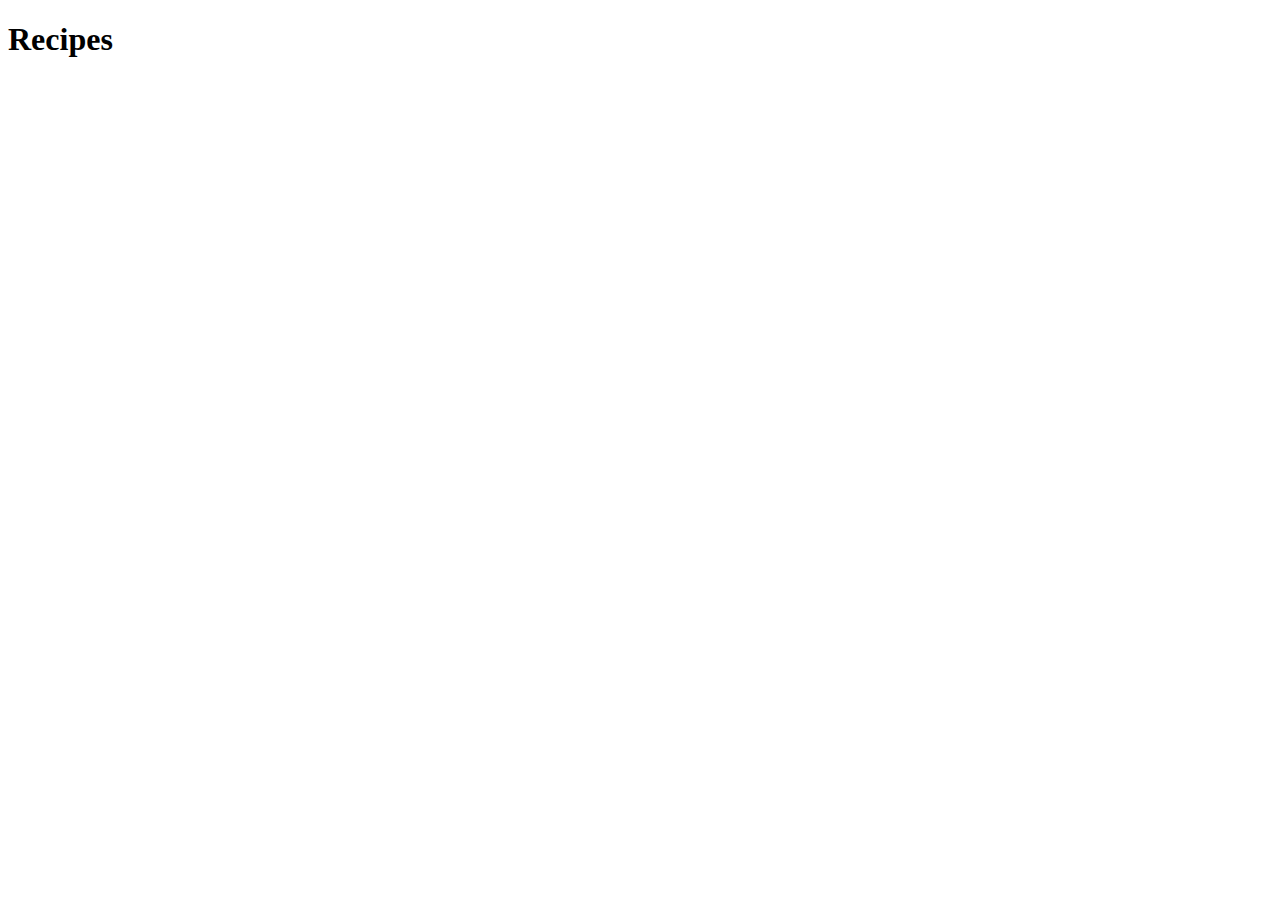
==== index.html @ 540db6d1 "Add html pages" ====
<!DOCTYPE html>
<html lang="en">
<head>
    <meta charset="UTF-8">
    <meta name="viewport" content="width=device-width, initial-scale=1.0">
    <title>Recipes Home</title>
</head>
<body>
    <h1>Recipes</h1>
</body>
</html>
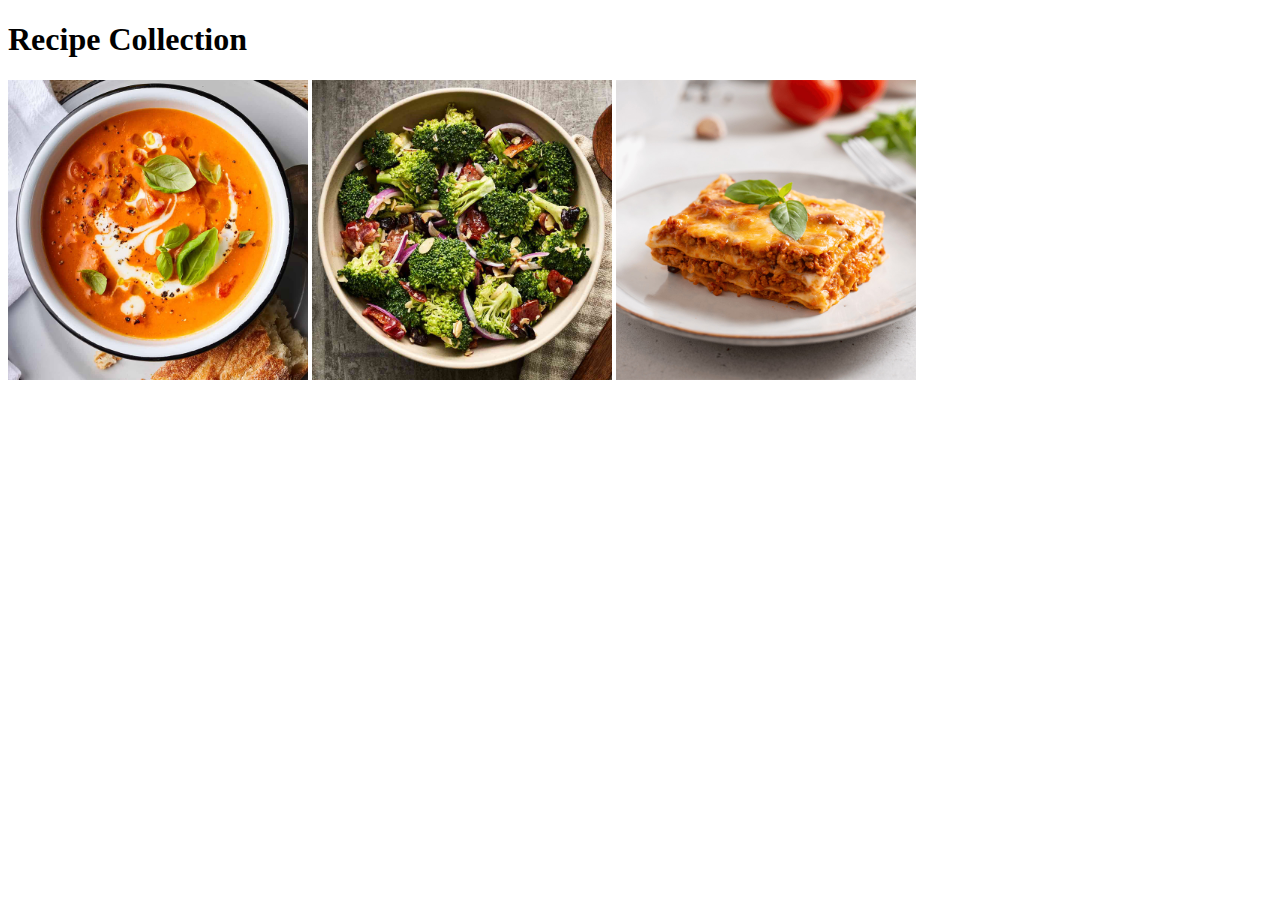
==== commit f0358b44: "Added images for the recipes" ====
--- a/index.html
+++ b/index.html
@@ -6,6 +6,9 @@
     <title>Recipes Home</title>
 </head>
 <body>
-    <h1>Recipes</h1>
+    <h1>Recipe Collection</h1>
+    <a href="./recipes/tomatosoup.html"><img src="./images/Tomatosoup_01.jpg" alt="An image of a Tomato Soup" width="300"></a>
+    <a href="./recipes/broccolisalad.html"><img src="./images/broccolisalad_01.jpg" alt="An image of a Broccoli Salad" width="300"></a>
+    <a href="./recipes/lasagna.html"><img src="./images/lasagna_01.jpg" alt="An image of a Lasagna" width="300"></a>
 </body>
 </html>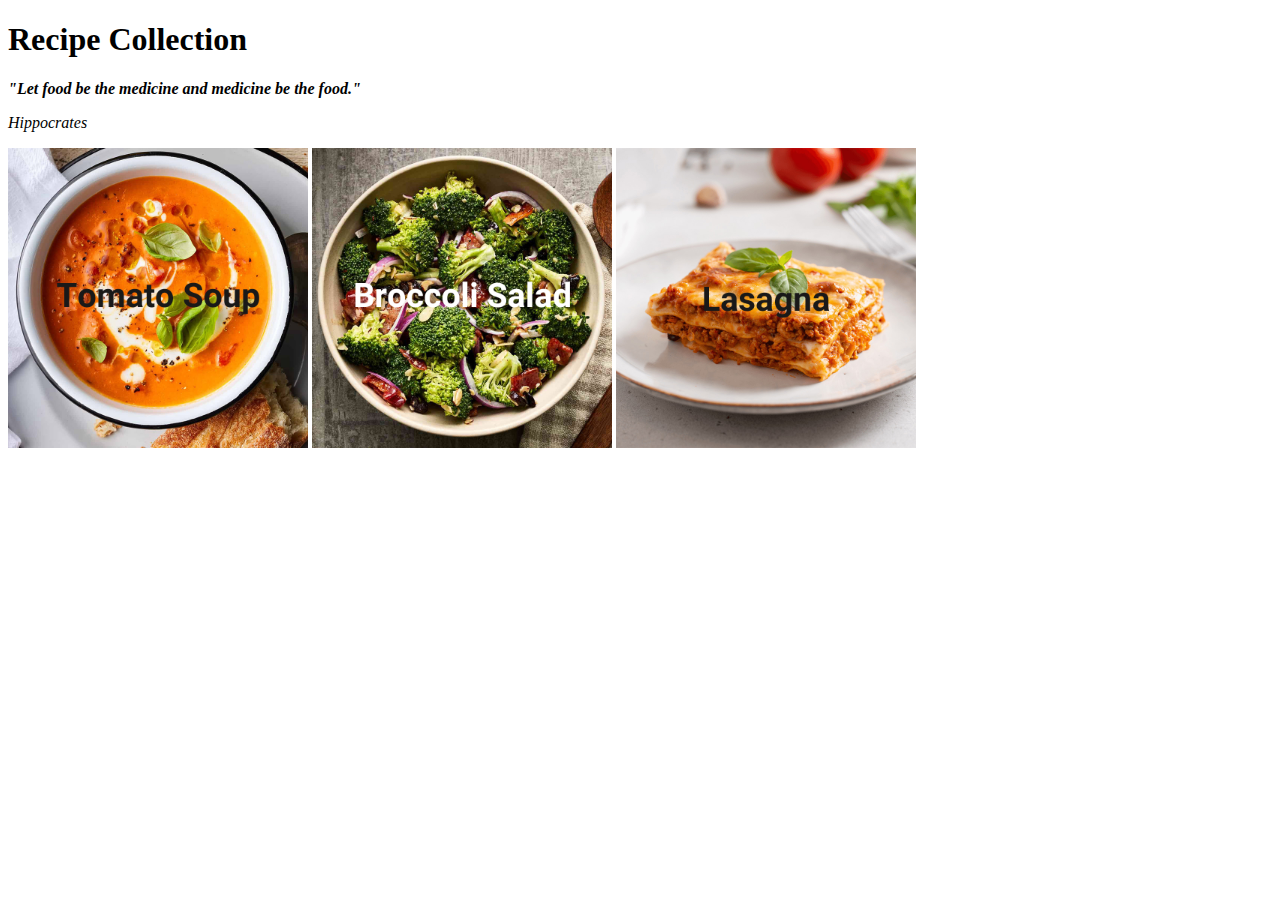
==== commit a53493f1: "Update Home images with text, add back to Home buttons" ====
--- a/index.html
+++ b/index.html
@@ -7,6 +7,8 @@
 </head>
 <body>
     <h1>Recipe Collection</h1>
+    <p><i><strong>"Let food be the medicine and medicine be the food."</strong></i></p>
+    <p><i>Hippocrates</i></p>
     <a href="./recipes/tomatosoup.html"><img src="./images/Tomatosoup_01.jpg" alt="An image of a Tomato Soup" width="300"></a>
     <a href="./recipes/broccolisalad.html"><img src="./images/broccolisalad_01.jpg" alt="An image of a Broccoli Salad" width="300"></a>
     <a href="./recipes/lasagna.html"><img src="./images/lasagna_01.jpg" alt="An image of a Lasagna" width="300"></a>
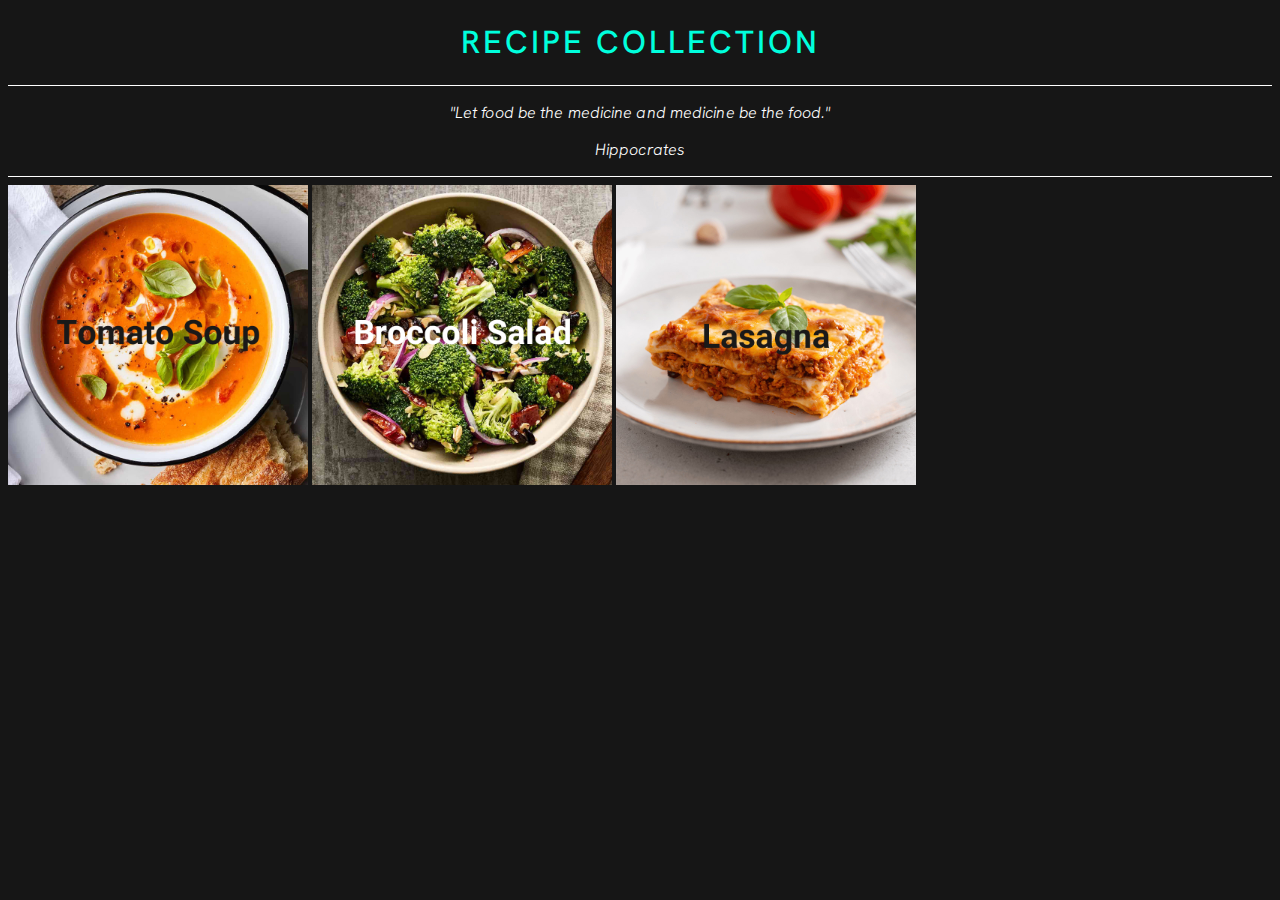
==== commit 9435a67b: "Basic css style" ====
--- a/index.html
+++ b/index.html
@@ -1,16 +1,42 @@
 <!DOCTYPE html>
 <html lang="en">
-<head>
-    <meta charset="UTF-8">
-    <meta name="viewport" content="width=device-width, initial-scale=1.0">
+  <head>
+    <meta charset="UTF-8" />
+    <meta name="viewport" content="width=device-width, initial-scale=1.0" />
     <title>Recipes Home</title>
-</head>
-<body>
-    <h1>Recipe Collection</h1>
-    <p><i><strong>"Let food be the medicine and medicine be the food."</strong></i></p>
-    <p><i>Hippocrates</i></p>
-    <a href="./recipes/tomatosoup.html"><img src="./images/Tomatosoup_01.jpg" alt="An image of a Tomato Soup" width="300"></a>
-    <a href="./recipes/broccolisalad.html"><img src="./images/broccolisalad_01.jpg" alt="An image of a Broccoli Salad" width="300"></a>
-    <a href="./recipes/lasagna.html"><img src="./images/lasagna_01.jpg" alt="An image of a Lasagna" width="300"></a>
-</body>
-</html>+    <link rel="stylesheet" href="styles.css" />
+    <link rel="preconnect" href="https://fonts.googleapis.com" />
+    <link rel="preconnect" href="https://fonts.gstatic.com" crossorigin />
+    <link
+      href="https://fonts.googleapis.com/css2?family=Hanken+Grotesk:ital,wght@0,100..900;1,100..900&family=Libre+Baskerville:ital,wght@0,400;0,700;1,400&display=swap"
+      rel="stylesheet"
+    />
+  </head>
+  <body>
+    <h1 class="bold">RECIPE COLLECTION</h1>
+    <hr />
+    <p class="aligncenter">
+      <i>"Let food be the medicine and medicine be the food."</i>
+    </p>
+    <p class="aligncenter"><i>Hippocrates</i></p>
+    <hr />
+    <a href="./recipes/tomatosoup.html"
+      ><img
+        src="./images/Tomatosoup_01.jpg"
+        alt="An image of a Tomato Soup"
+        width="300"
+    /></a>
+    <a href="./recipes/broccolisalad.html"
+      ><img
+        src="./images/broccolisalad_01.jpg"
+        alt="An image of a Broccoli Salad"
+        width="300"
+    /></a>
+    <a href="./recipes/lasagna.html"
+      ><img
+        src="./images/lasagna_01.jpg"
+        alt="An image of a Lasagna"
+        width="300"
+    /></a>
+  </body>
+</html>
--- a/styles.css
+++ b/styles.css
@@ -0,0 +1,32 @@
+* {
+  font-family: "Hanken Grotesk", sans-serif;
+  background-color: rgb(22, 22, 22);
+  color: rgb(255, 255, 255);
+  letter-spacing: 0.1px;
+  line-height: 1, 5rem;
+  font-weight: 300;
+  text-decoration: none;
+}
+hr {
+  border: none;
+  height: 1px;
+  color: white;
+  background-color: white;
+}
+h1 {
+  text-align: center;
+  letter-spacing: 3px;
+  color: rgb(0, 255, 221);
+}
+.bold {
+  font-weight: 500;
+}
+.aligncenter {
+  text-align: center;
+}
+.blackbar {
+  background-color: black;
+}
+.button {
+  color: rgb(0, 255, 221);
+}
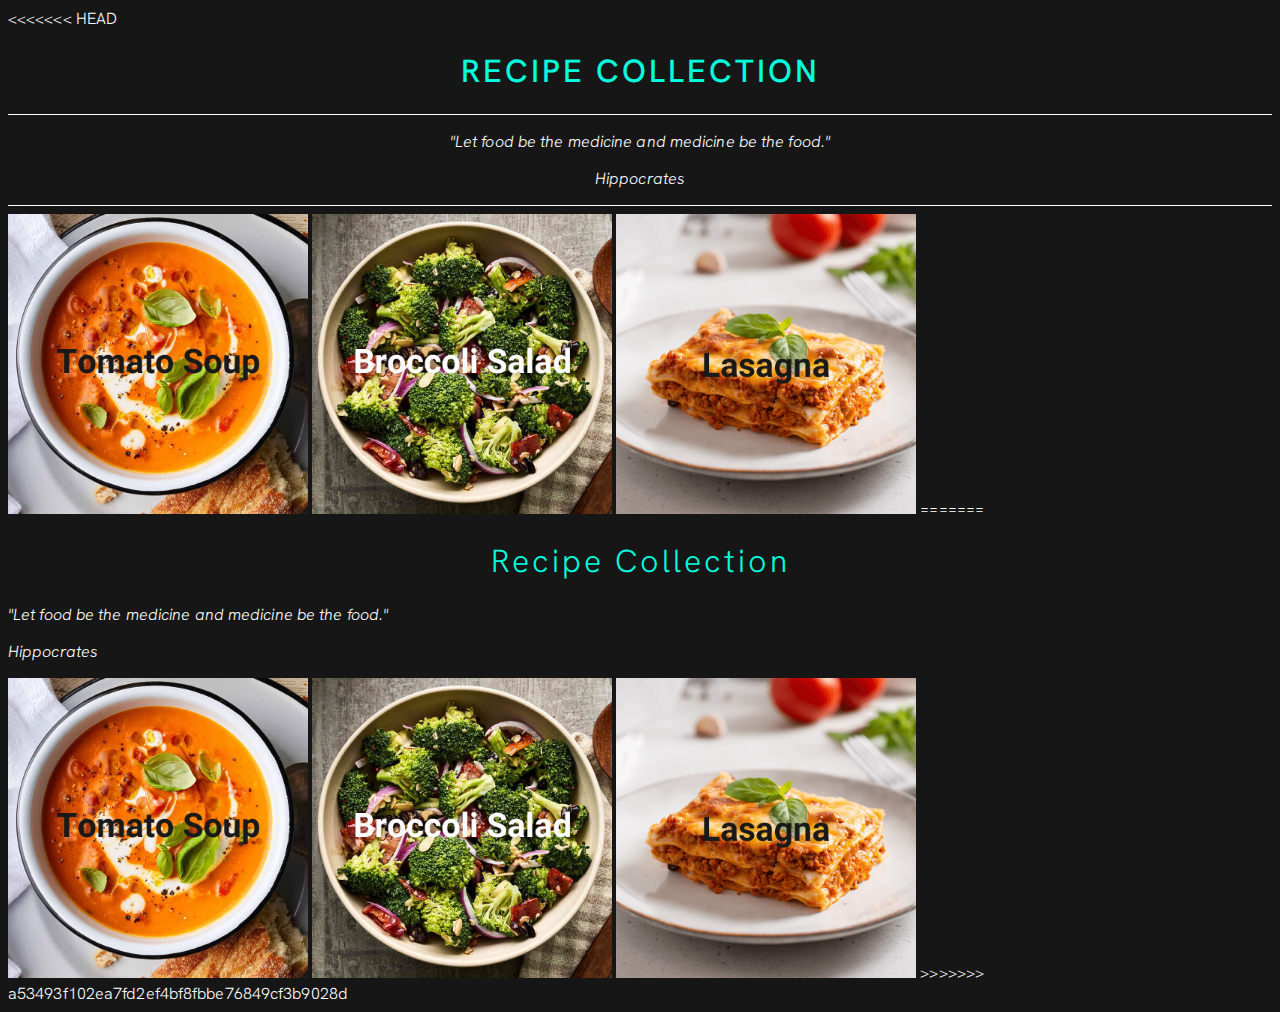
==== commit a489e53a: "Basic css style" ====
--- a/index.html
+++ b/index.html
@@ -4,6 +4,7 @@
     <meta charset="UTF-8" />
     <meta name="viewport" content="width=device-width, initial-scale=1.0" />
     <title>Recipes Home</title>
+<<<<<<< HEAD
     <link rel="stylesheet" href="styles.css" />
     <link rel="preconnect" href="https://fonts.googleapis.com" />
     <link rel="preconnect" href="https://fonts.gstatic.com" crossorigin />
@@ -40,3 +41,15 @@
     /></a>
   </body>
 </html>
+=======
+</head>
+<body>
+    <h1>Recipe Collection</h1>
+    <p><i><strong>"Let food be the medicine and medicine be the food."</strong></i></p>
+    <p><i>Hippocrates</i></p>
+    <a href="./recipes/tomatosoup.html"><img src="./images/Tomatosoup_01.jpg" alt="An image of a Tomato Soup" width="300"></a>
+    <a href="./recipes/broccolisalad.html"><img src="./images/broccolisalad_01.jpg" alt="An image of a Broccoli Salad" width="300"></a>
+    <a href="./recipes/lasagna.html"><img src="./images/lasagna_01.jpg" alt="An image of a Lasagna" width="300"></a>
+</body>
+</html>
+>>>>>>> a53493f102ea7fd2ef4bf8fbbe76849cf3b9028d
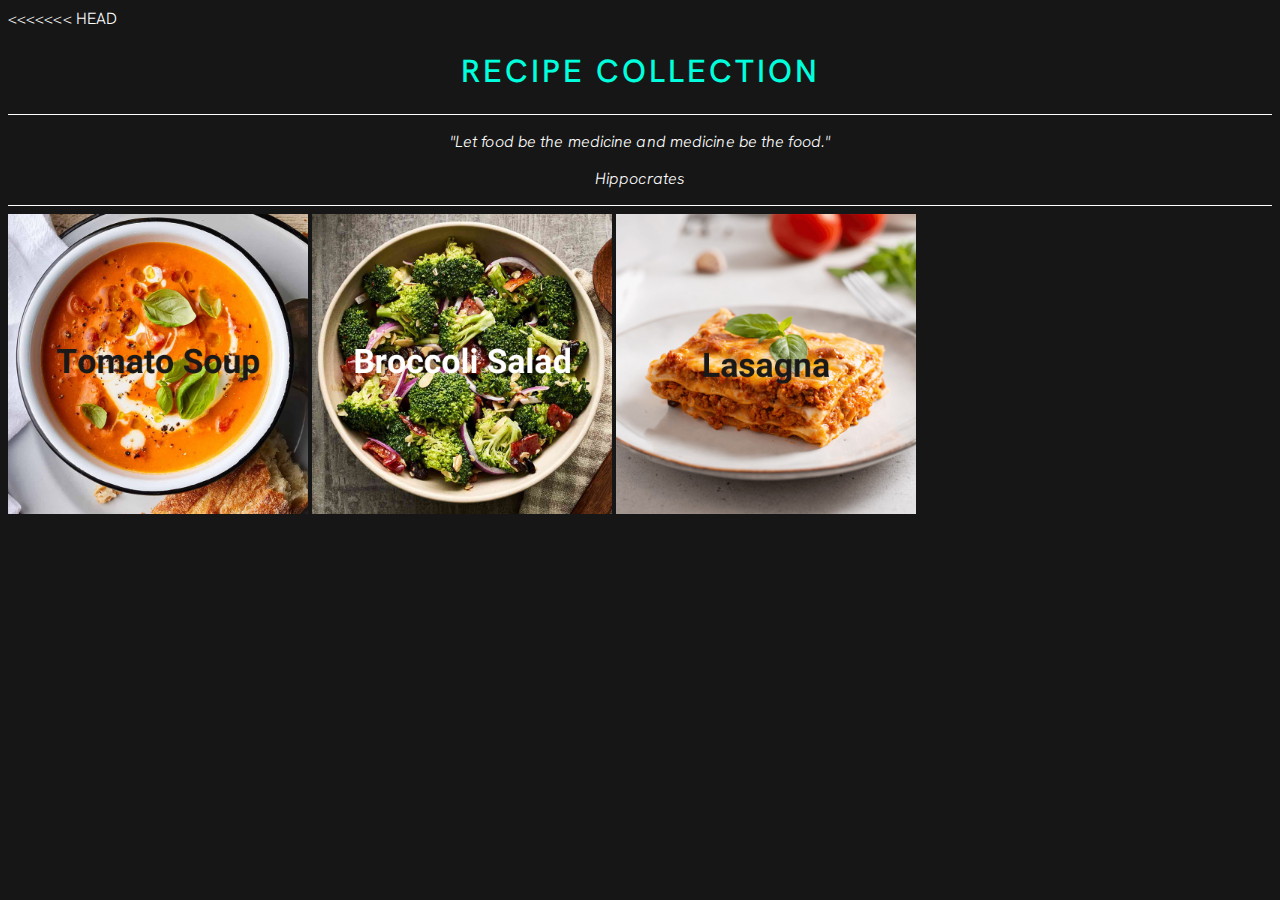
==== commit a201288a: "Basic css fix" ====
--- a/index.html
+++ b/index.html
@@ -4,7 +4,7 @@
     <meta charset="UTF-8" />
     <meta name="viewport" content="width=device-width, initial-scale=1.0" />
     <title>Recipes Home</title>
-<<<<<<< HEAD
+    <<<<<<< HEAD
     <link rel="stylesheet" href="styles.css" />
     <link rel="preconnect" href="https://fonts.googleapis.com" />
     <link rel="preconnect" href="https://fonts.gstatic.com" crossorigin />
@@ -41,15 +41,3 @@
     /></a>
   </body>
 </html>
-=======
-</head>
-<body>
-    <h1>Recipe Collection</h1>
-    <p><i><strong>"Let food be the medicine and medicine be the food."</strong></i></p>
-    <p><i>Hippocrates</i></p>
-    <a href="./recipes/tomatosoup.html"><img src="./images/Tomatosoup_01.jpg" alt="An image of a Tomato Soup" width="300"></a>
-    <a href="./recipes/broccolisalad.html"><img src="./images/broccolisalad_01.jpg" alt="An image of a Broccoli Salad" width="300"></a>
-    <a href="./recipes/lasagna.html"><img src="./images/lasagna_01.jpg" alt="An image of a Lasagna" width="300"></a>
-</body>
-</html>
->>>>>>> a53493f102ea7fd2ef4bf8fbbe76849cf3b9028d
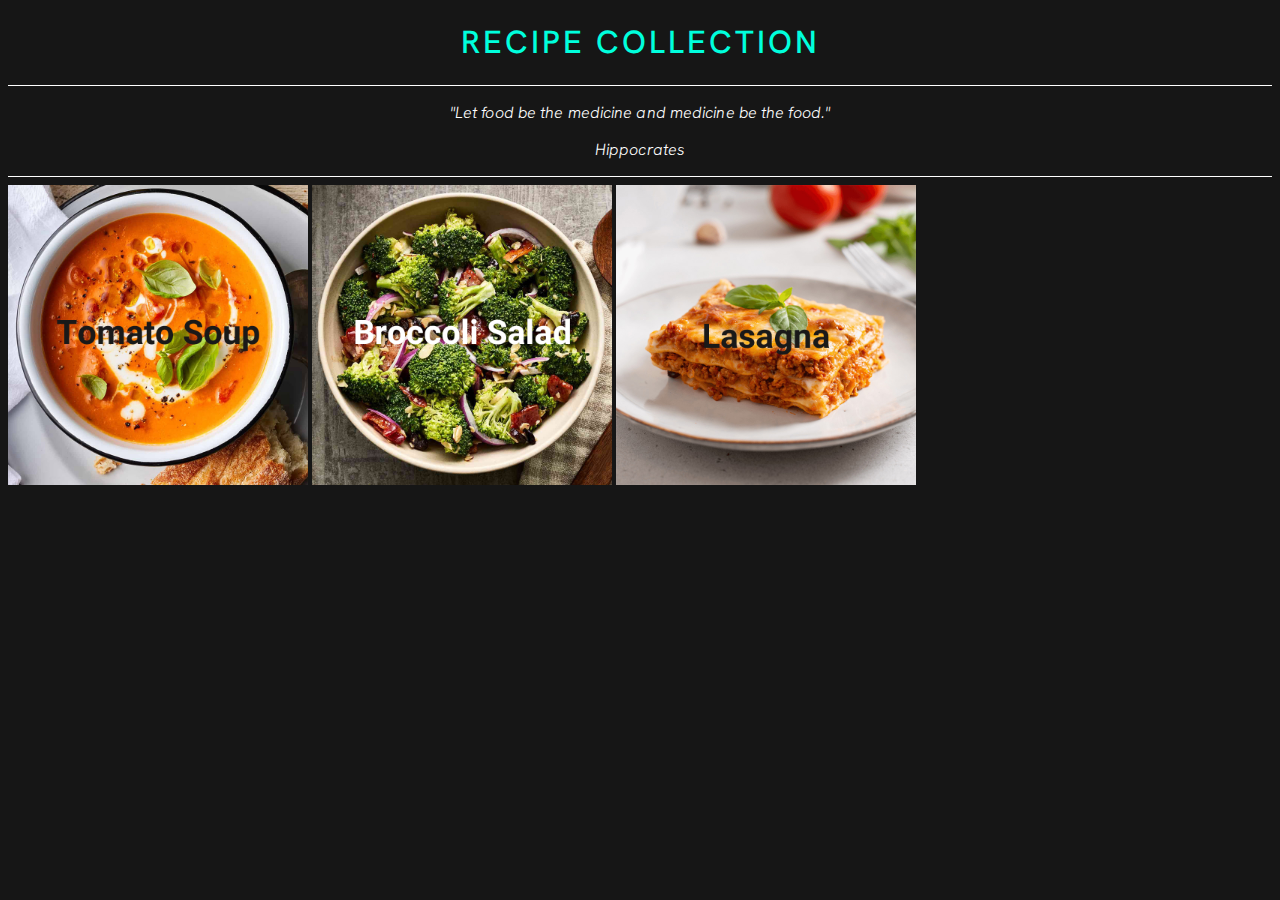
==== commit 2bbd8d26: "Fixed index typo" ====
--- a/index.html
+++ b/index.html
@@ -4,7 +4,6 @@
     <meta charset="UTF-8" />
     <meta name="viewport" content="width=device-width, initial-scale=1.0" />
     <title>Recipes Home</title>
-    <<<<<<< HEAD
     <link rel="stylesheet" href="styles.css" />
     <link rel="preconnect" href="https://fonts.googleapis.com" />
     <link rel="preconnect" href="https://fonts.gstatic.com" crossorigin />
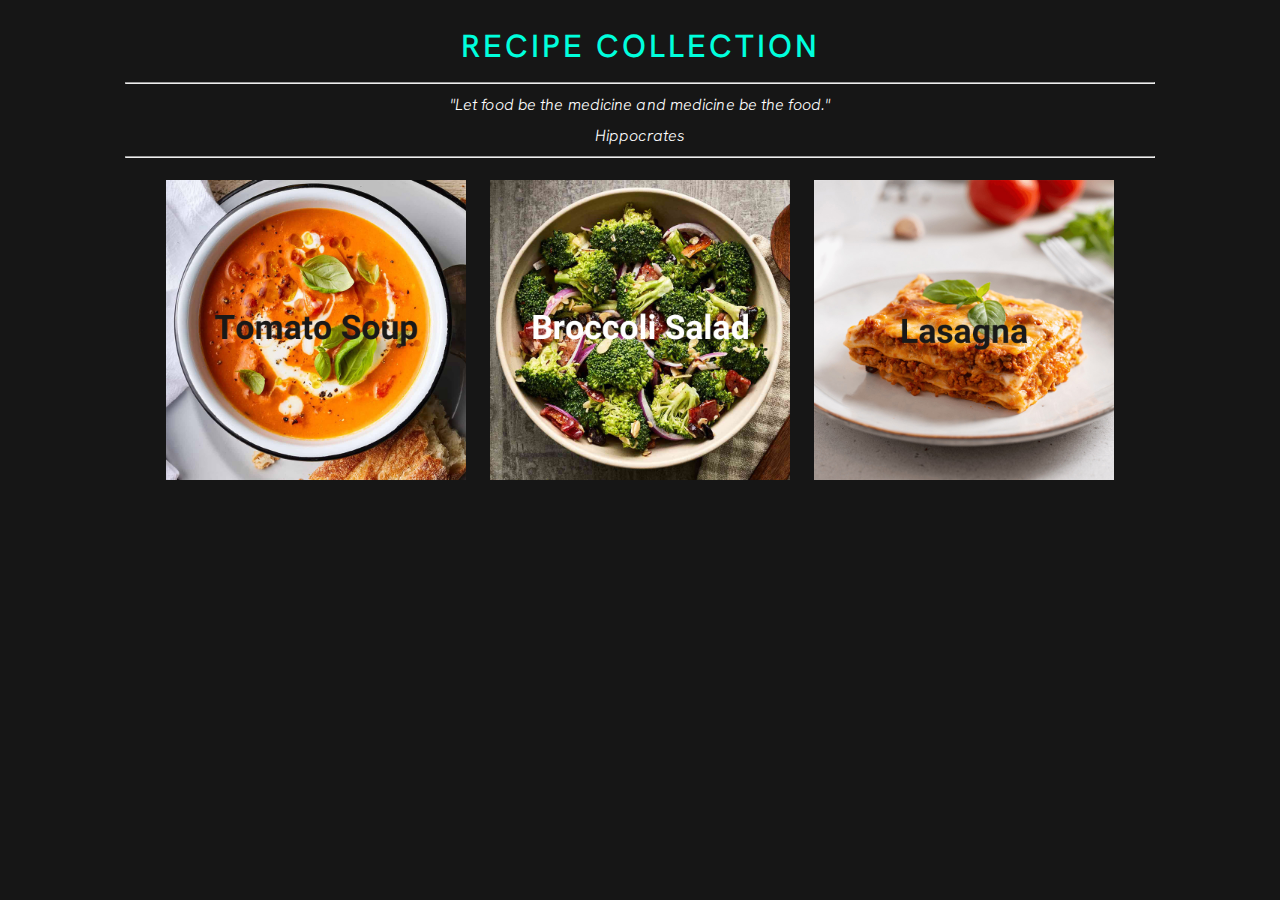
==== commit f3b232db: "Fixed margins, cenetered images" ====
--- a/index.html
+++ b/index.html
@@ -14,29 +14,33 @@
   </head>
   <body>
     <h1 class="bold">RECIPE COLLECTION</h1>
-    <hr />
-    <p class="aligncenter">
-      <i>"Let food be the medicine and medicine be the food."</i>
-    </p>
-    <p class="aligncenter"><i>Hippocrates</i></p>
-    <hr />
-    <a href="./recipes/tomatosoup.html"
-      ><img
-        src="./images/Tomatosoup_01.jpg"
-        alt="An image of a Tomato Soup"
-        width="300"
-    /></a>
-    <a href="./recipes/broccolisalad.html"
-      ><img
-        src="./images/broccolisalad_01.jpg"
-        alt="An image of a Broccoli Salad"
-        width="300"
-    /></a>
-    <a href="./recipes/lasagna.html"
-      ><img
-        src="./images/lasagna_01.jpg"
-        alt="An image of a Lasagna"
-        width="300"
-    /></a>
+    <div class="marginhr">
+      <hr />
+      <p class="aligncenter">
+        <i>"Let food be the medicine and medicine be the food."</i>
+      </p>
+      <p class="aligncenter"><i>Hippocrates</i></p>
+      <hr />
+    </div>
+    <div class="centerimg">
+      <a href="./recipes/tomatosoup.html"
+        ><img
+          src="./images/Tomatosoup_01.jpg"
+          alt="An image of a Tomato Soup"
+          width="300"
+      /></a>
+      <a href="./recipes/broccolisalad.html"
+        ><img
+          src="./images/broccolisalad_01.jpg"
+          alt="An image of a Broccoli Salad"
+          width="300"
+      /></a>
+      <a href="./recipes/lasagna.html"
+        ><img
+          src="./images/lasagna_01.jpg"
+          alt="An image of a Lasagna"
+          width="300"
+      /></a>
+    </div>
   </body>
 </html>
--- a/styles.css
+++ b/styles.css
@@ -6,9 +6,12 @@
   line-height: 1, 5rem;
   font-weight: 300;
   text-decoration: none;
+  box-sizing: border-box;
+  margin: 10px;
+  padding: 0;
 }
 hr {
-  border: none;
+  margin: 5px;
   height: 1px;
   color: white;
   background-color: white;
@@ -17,12 +20,14 @@
   text-align: center;
   letter-spacing: 3px;
   color: rgb(0, 255, 221);
+  margin: 15px;
 }
 .bold {
   font-weight: 500;
 }
 .aligncenter {
   text-align: center;
+  margin: 10px;
 }
 .blackbar {
   background-color: black;
@@ -30,3 +35,14 @@
 .button {
   color: rgb(0, 255, 221);
 }
+.centerimg {
+  display: flex;
+  justify-content: center;
+}
+img {
+  margin: 2px;
+}
+.marginhr {
+  margin-left: 100px;
+  margin-right: 100px;
+}
